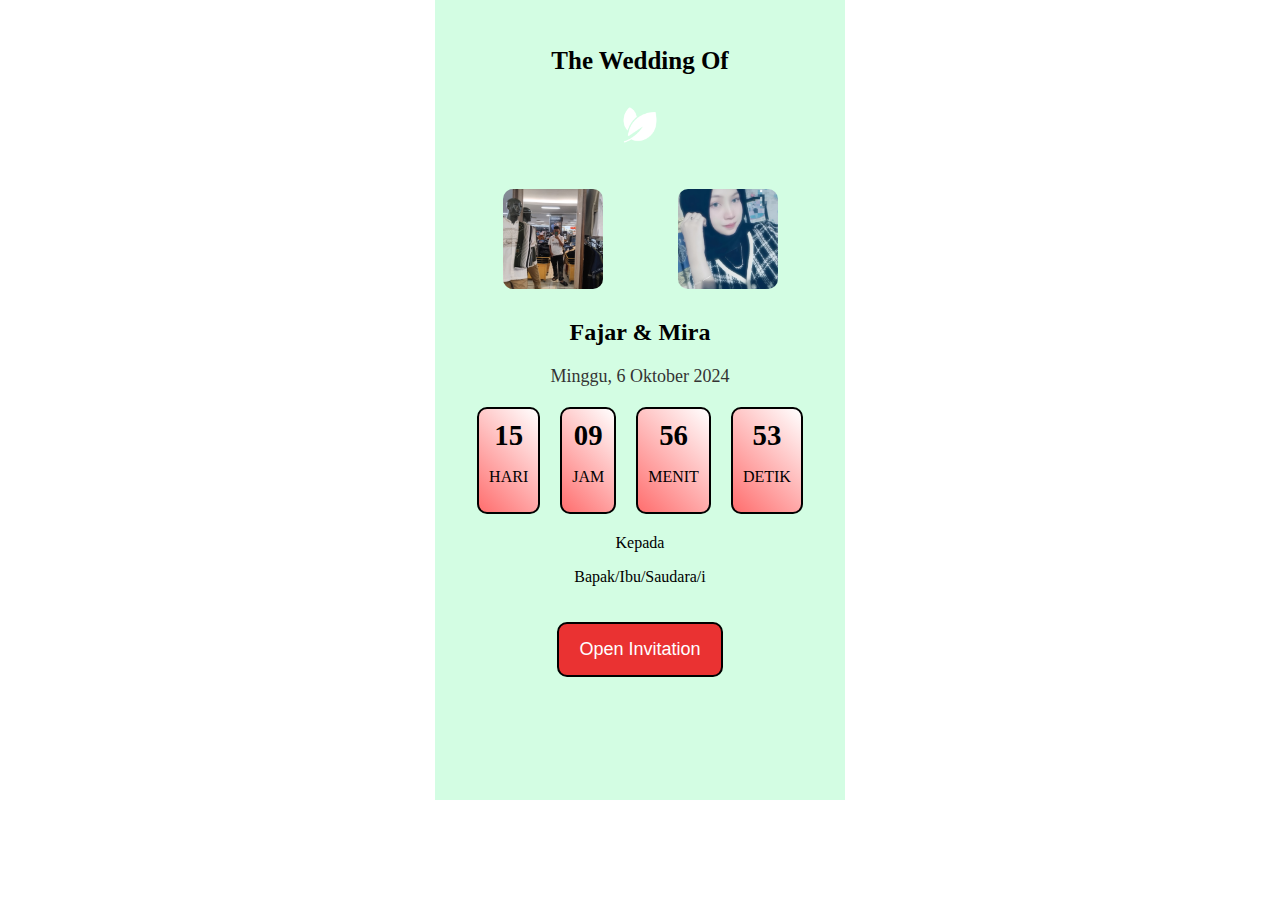
==== index.html @ bb4aae7b "aw my love" ====
<!DOCTYPE html>
<html lang="en">
<head>
    <meta charset="UTF-8">
    <meta name="viewport" content="width=device-width, initial-scale=1.0">
    <title>The Wedding</title>
    <link rel="stylesheet" href="style.css">
</head>
<body>

    <div class="phone-frame">
    <div class="container">
        <div class="header">
            <h1 class="title">The Wedding Of</h1>
            <div class="logo">
                <img src="leaf.png" alt="logo" />
            </div>
        </div>

      
        <div class="photos">
            <img src="WhatsApp Image 2024-09-07 at 23.09.25.jpeg" alt="Foto Mempelai Pria" class="photo groom-photo">
            <img src="POTO 12.jpeg" alt="Foto Mempelai Wanita" class="photo bride-photo">
        </div>

        
        <div class="couple">
            <h2>Fajar & Mira</h2>
            <p>Minggu, 6 Oktober 2024</p>
        </div>

        <div class="countdown">
            <div class="box">
                <span id="days">15</span>
                <p>HARI</p>
            </div>
            <div class="box">
                <span id="hours">09</span>
                <p>JAM</p>
            </div>
            <div class="box">
                <span id="minutes">56</span>
                <p>MENIT</p>
            </div>
            <div class="box">
                <span id="seconds">53</span>
                <p>DETIK</p>
            </div>
        </div>
       
        <div class="invitation">
            <p>Kepada</p>
            <p>Bapak/Ibu/Saudara/i</p>
            <div class="container">
                <button id="openInvitation" class="btn">Open Invitation</button> 
            </div>

<script>
   
    document.getElementById("openInvitation").onclick = function() {
      window.location.href = "halaman-utama.html";
    };
  </script>

</div>
<script src="script.js"></script>
</body>
</html>
---- style.css ----
body, html {
  overflow: hidden; /* Mencegah scrolling */
  height: -150%; /* Memastikan elemen mengambil seluruh tinggi viewport */
}


body {
    color: black;
    text-align: center;
    margin: 0;
    box-sizing: border-box;
    background-color: #ffffff; 
    box-sizing: border-box;
    display: flex;
    flex-direction: column;
    justify-content: center;
    align-items: center;
}

.phone-frame {
  width: 410vh; /* Sesuaikan agar responsif */
  max-width: 410px; /* Batas maksimum lebar */
  height: 100vh; /* Sesuaikan agar responsif */
  max-height: 800px; /* Batas maksimum tinggi */
  background-color: #d3fde3;
  position: relative;
}

.container {
    max-width: 400px;
    margin: 10px;
    padding: 20px;
}



.header {
    margin-bottom: 20px;
}

.title {
    font-size: 36px;
    color: black;
    margin-bottom: 10px;
}


.logo img {
    width: 40px;
    height: auto;
    margin: 10px 0;
}

.photos {
    display: flex;
    justify-content: space-around;
    margin-bottom: 20px;
}

.photo {
    width: 100px;
    height: 100px;
    border-radius: 10px;
    object-fit: cover;
    margin: 10px;
}

.couple {
    margin-bottom: 20px;
}

.couple h2 {
    font-size: 24px;
    font-weight: bold;
}

.couple p {
    font-size: 18px;
    color: #333;
}

.countdown {
  display: flex;
  justify-content: center;
  gap: 20px;
  margin: 20px 0;
}

.box {
  background: linear-gradient(45deg, #ff6e6e, #ffffff);
  border: 2px solid;
  padding: 10px;
  border-radius: 10px;
  text-align: center;
}

.box span {
  font-size: 1.8rem;
  font-weight: bold;
}

.container h1 {
    font-size: 25px;
    margin-bottom: 20px;
  }

  .btn {
    padding: 15px 20px;
    background-color: #ea3232;
    color: white;
    border: none;
    font-size: 18px;
    border-radius: 10px;
    cursor: pointer;
    border: 2px solid black;
    transition: background-color 0.3s ease;
    animation: bounce 2s infinite;
  }
  
  .btn:hover {
    background-color: #a7a7a7;
  }


  @media only screen and (max-width: 768px) {
    html {
      font-size: 80%
    }
  }
  @keyframes bounce {
    0%, 20%, 50%, 80%, 100% {
      transform: translateY(0);
    }
    40% {
      transform: translateY(-15px);
    }
    60% {
      transform: translateY(-10px);
    }
}
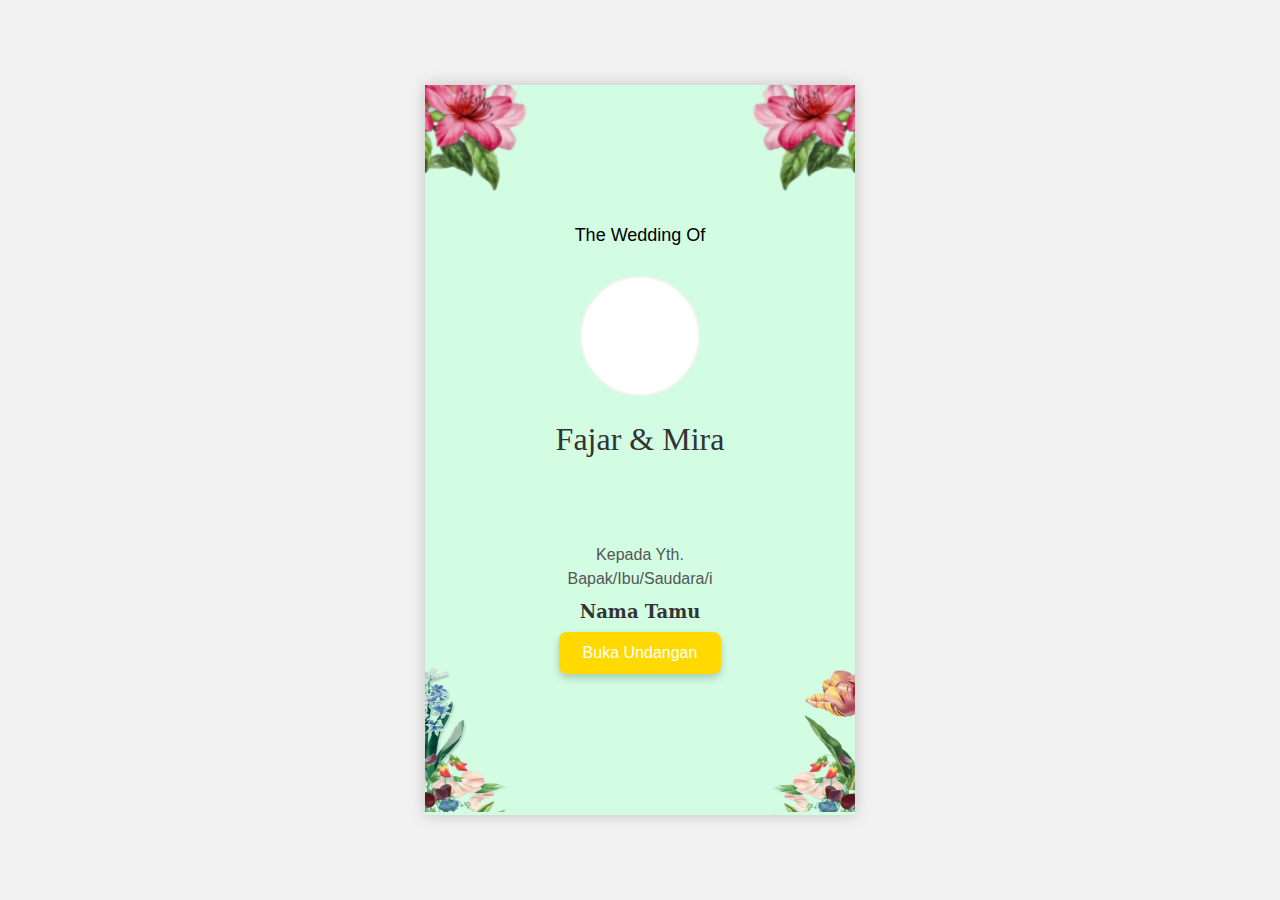
==== commit 5cbef5fe: "mantap ngab" ====
--- a/index.html
+++ b/index.html
@@ -1,68 +1,186 @@
 <!DOCTYPE html>
 <html lang="en">
 <head>
-    <meta charset="UTF-8">
-    <meta name="viewport" content="width=device-width, initial-scale=1.0">
-    <title>The Wedding</title>
-    <link rel="stylesheet" href="style.css">
+  <meta charset="UTF-8">
+  <meta name="viewport" content="width=device-width, initial-scale=1.0">
+  <title>Wedding Invitation</title>
+  <style>
+    /* Basic reset */
+    * {
+      margin: 0;
+      padding: 0;
+      box-sizing: border-box;
+    }
+
+    /* Centering the frame */
+    body {
+      display: flex;
+      justify-content: center;
+      align-items: center;
+      height: 100vh;
+      background-color: #f2f2f2;
+    }
+
+    /* iPhone 13 frame container */
+    .iphone-frame {
+      width: 430px;
+      height: 730px;
+      box-shadow: 0 0 15px rgba(0, 0, 0, 0.2);
+      background-color: white;
+      position: relative;
+      overflow: hidden;
+    }
+
+    /* Top notch of iPhone */
+    .iphone-notch {
+      position: absolute;
+      top: 0;
+      left: 50%;
+      transform: translateX(-50%);
+      width: 210px;
+      height: 30px;
+      background-color: black;
+      border-radius: 10px;
+      margin-top: 8px;
+    }
+
+    /* Invitation card styling */
+    .invitation-card {
+      width: 100%;
+      height: 100%;
+      background-color: #d3fde3;
+      display: flex;
+      flex-direction: column;
+      align-items: center;
+      padding: 40px 20px;
+      text-align: center;
+      font-family: 'Poppins', sans-serif;
+      color: #333;
+      position: relative;
+    }
+
+    /* Decorative flowers */
+    .flowers-top {
+      position: absolute;
+      top: -2px;
+      width: 100%;
+      display: flex;
+      justify-content: space-between;
+      padding: 1px 0px;
+    }
+
+    .flowers-top img {
+      width: 130px;
+      height: 130px;
+    }
+
+    /* Placeholder for image */
+    .photo-placeholder {
+      width: 120px;
+      height: 120px;
+      background-color: white;
+      border-radius: 50%;
+      margin-top: 40px;
+      margin-bottom: 20px;
+      border: 2px solid #f2f2f2;
+    }
+
+    /* Text styling */
+    h3 {
+      font-family: 'Poppins', sans-serif;
+      font-size: 18px;
+      margin-bottom: -10px;
+      color: #000000;
+      font-weight: 400;
+      margin-top: 100px;
+    }
+
+    h1 {
+      font-family: 'Inika';
+      font-size: 32px;
+      margin: 5px 0;
+      font-weight: 100;
+      color: #333;
+    }
+
+    p {
+      font-family: 'Poppins', sans-serif;
+      font-size: 16px;
+      line-height: 1.5;
+      color: #555;
+      margin: 10px 0;
+      margin-top: 80px;
+    }
+
+    /* Guest name style */
+    .guest-name {
+      font-family: 'Poppins', 'serif';
+      font-weight: bold;
+      font-size: 18px;
+      margin-top: -3px;
+      color: #333;
+    }
+
+    /* Button style */
+    .button {
+      background-color: #ffd900;
+      color: white;
+      padding: 12px 24px;
+      border: none;
+      border-radius: 8px;
+      font-size: 16px;
+      margin-top: -3px;
+      cursor: pointer;
+      text-decoration: none;
+      font-family: 'Poppins', sans-serif;
+      box-shadow: 0px 4px 8px rgba(0, 0, 0, 0.2);
+    }
+
+    .button:hover {
+      background-color: #a49191;
+    }
+
+    .flowers-bottom {
+      position: absolute;
+      bottom: 3px;
+      width: 100%;
+      display: flex;
+      justify-content: space-between;
+    }
+
+    .flowers-bottom img {
+      width: 120px;
+      height: 150px
+    }
+
+  </style>
 </head>
 <body>
+  <div class="iphone-frame">
+    <div class="iphone-notch"></div>
+    <div class="invitation-card">
+      <div class="flowers-top">
+        <!-- Top flowers can be images with floral decorations -->
+        <img src="flower-top-left.png" alt="flower">
+        <img src="flower-top-right.png" alt="flower">
+      </div>
+      
+      <h3>The Wedding Of</h3>
+      <div class="photo-placeholder"></div>
+      <h1>Fajar & Mira</h1>
+      
+      <p>Kepada Yth.<br>
+        Bapak/Ibu/Saudara/i</p>
+      <p class="guest-name">Nama Tamu</p>
+      
+      <a href="halaman-utama.html" class="button">Buka Undangan</a>
+    </div>
 
-    <div class="phone-frame">
-    <div class="container">
-        <div class="header">
-            <h1 class="title">The Wedding Of</h1>
-            <div class="logo">
-                <img src="leaf.png" alt="logo" />
-            </div>
-        </div>
-
-      
-        <div class="photos">
-            <img src="WhatsApp Image 2024-09-07 at 23.09.25.jpeg" alt="Foto Mempelai Pria" class="photo groom-photo">
-            <img src="POTO 12.jpeg" alt="Foto Mempelai Wanita" class="photo bride-photo">
-        </div>
-
-        
-        <div class="couple">
-            <h2>Fajar & Mira</h2>
-            <p>Minggu, 6 Oktober 2024</p>
-        </div>
-
-        <div class="countdown">
-            <div class="box">
-                <span id="days">15</span>
-                <p>HARI</p>
-            </div>
-            <div class="box">
-                <span id="hours">09</span>
-                <p>JAM</p>
-            </div>
-            <div class="box">
-                <span id="minutes">56</span>
-                <p>MENIT</p>
-            </div>
-            <div class="box">
-                <span id="seconds">53</span>
-                <p>DETIK</p>
-            </div>
-        </div>
-       
-        <div class="invitation">
-            <p>Kepada</p>
-            <p>Bapak/Ibu/Saudara/i</p>
-            <div class="container">
-                <button id="openInvitation" class="btn">Open Invitation</button> 
-            </div>
-
-<script>
-   
-    document.getElementById("openInvitation").onclick = function() {
-      window.location.href = "halaman-utama.html";
-    };
-  </script>
-
-</div>
-<script src="script.js"></script>
+    <!-- Move flowers-bottom outside of invitation-card to avoid overlapping the button -->
+    <div class="flowers-bottom">
+      <img src="flower-bottom-left.png" alt="flower">
+      <img src="flower bottom-right.png" alt="flower">
+    </div>
+  </div>
 </body>
 </html>
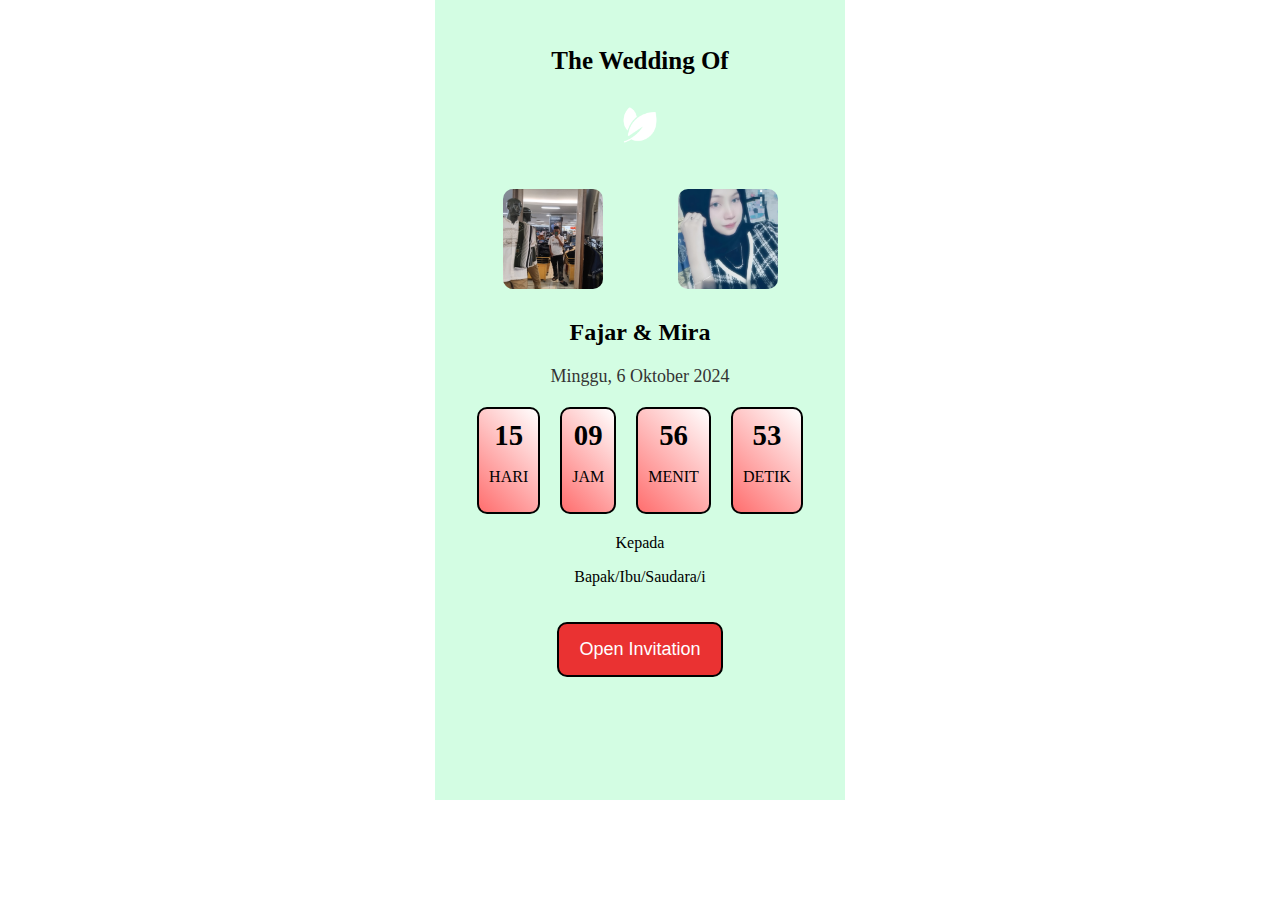
==== commit c96973b0: "ya pulang" ====
--- a/index.html
+++ b/index.html
@@ -1,186 +1,68 @@
 <!DOCTYPE html>
 <html lang="en">
 <head>
-  <meta charset="UTF-8">
-  <meta name="viewport" content="width=device-width, initial-scale=1.0">
-  <title>Wedding Invitation</title>
-  <style>
-    /* Basic reset */
-    * {
-      margin: 0;
-      padding: 0;
-      box-sizing: border-box;
-    }
-
-    /* Centering the frame */
-    body {
-      display: flex;
-      justify-content: center;
-      align-items: center;
-      height: 100vh;
-      background-color: #f2f2f2;
-    }
-
-    /* iPhone 13 frame container */
-    .iphone-frame {
-      width: 430px;
-      height: 730px;
-      box-shadow: 0 0 15px rgba(0, 0, 0, 0.2);
-      background-color: white;
-      position: relative;
-      overflow: hidden;
-    }
-
-    /* Top notch of iPhone */
-    .iphone-notch {
-      position: absolute;
-      top: 0;
-      left: 50%;
-      transform: translateX(-50%);
-      width: 210px;
-      height: 30px;
-      background-color: black;
-      border-radius: 10px;
-      margin-top: 8px;
-    }
-
-    /* Invitation card styling */
-    .invitation-card {
-      width: 100%;
-      height: 100%;
-      background-color: #d3fde3;
-      display: flex;
-      flex-direction: column;
-      align-items: center;
-      padding: 40px 20px;
-      text-align: center;
-      font-family: 'Poppins', sans-serif;
-      color: #333;
-      position: relative;
-    }
-
-    /* Decorative flowers */
-    .flowers-top {
-      position: absolute;
-      top: -2px;
-      width: 100%;
-      display: flex;
-      justify-content: space-between;
-      padding: 1px 0px;
-    }
-
-    .flowers-top img {
-      width: 130px;
-      height: 130px;
-    }
-
-    /* Placeholder for image */
-    .photo-placeholder {
-      width: 120px;
-      height: 120px;
-      background-color: white;
-      border-radius: 50%;
-      margin-top: 40px;
-      margin-bottom: 20px;
-      border: 2px solid #f2f2f2;
-    }
-
-    /* Text styling */
-    h3 {
-      font-family: 'Poppins', sans-serif;
-      font-size: 18px;
-      margin-bottom: -10px;
-      color: #000000;
-      font-weight: 400;
-      margin-top: 100px;
-    }
-
-    h1 {
-      font-family: 'Inika';
-      font-size: 32px;
-      margin: 5px 0;
-      font-weight: 100;
-      color: #333;
-    }
-
-    p {
-      font-family: 'Poppins', sans-serif;
-      font-size: 16px;
-      line-height: 1.5;
-      color: #555;
-      margin: 10px 0;
-      margin-top: 80px;
-    }
-
-    /* Guest name style */
-    .guest-name {
-      font-family: 'Poppins', 'serif';
-      font-weight: bold;
-      font-size: 18px;
-      margin-top: -3px;
-      color: #333;
-    }
-
-    /* Button style */
-    .button {
-      background-color: #ffd900;
-      color: white;
-      padding: 12px 24px;
-      border: none;
-      border-radius: 8px;
-      font-size: 16px;
-      margin-top: -3px;
-      cursor: pointer;
-      text-decoration: none;
-      font-family: 'Poppins', sans-serif;
-      box-shadow: 0px 4px 8px rgba(0, 0, 0, 0.2);
-    }
-
-    .button:hover {
-      background-color: #a49191;
-    }
-
-    .flowers-bottom {
-      position: absolute;
-      bottom: 3px;
-      width: 100%;
-      display: flex;
-      justify-content: space-between;
-    }
-
-    .flowers-bottom img {
-      width: 120px;
-      height: 150px
-    }
-
-  </style>
+    <meta charset="UTF-8">
+    <meta name="viewport" content="width=device-width, initial-scale=1.0">
+    <title>The Wedding</title>
+    <link rel="stylesheet" href="style.css">
 </head>
 <body>
-  <div class="iphone-frame">
-    <div class="iphone-notch"></div>
-    <div class="invitation-card">
-      <div class="flowers-top">
-        <!-- Top flowers can be images with floral decorations -->
-        <img src="flower-top-left.png" alt="flower">
-        <img src="flower-top-right.png" alt="flower">
-      </div>
+
+    <div class="phone-frame">
+    <div class="container">
+        <div class="header">
+            <h1 class="title">The Wedding Of</h1>
+            <div class="logo">
+                <img src="leaf.png" alt="logo" />
+            </div>
+        </div>
+
       
-      <h3>The Wedding Of</h3>
-      <div class="photo-placeholder"></div>
-      <h1>Fajar & Mira</h1>
-      
-      <p>Kepada Yth.<br>
-        Bapak/Ibu/Saudara/i</p>
-      <p class="guest-name">Nama Tamu</p>
-      
-      <a href="halaman-utama.html" class="button">Buka Undangan</a>
-    </div>
+        <div class="photos">
+            <img src="WhatsApp Image 2024-09-07 at 23.09.25.jpeg" alt="Foto Mempelai Pria" class="photo groom-photo">
+            <img src="POTO 12.jpeg" alt="Foto Mempelai Wanita" class="photo bride-photo">
+        </div>
 
-    <!-- Move flowers-bottom outside of invitation-card to avoid overlapping the button -->
-    <div class="flowers-bottom">
-      <img src="flower-bottom-left.png" alt="flower">
-      <img src="flower bottom-right.png" alt="flower">
-    </div>
-  </div>
+        
+        <div class="couple">
+            <h2>Fajar & Mira</h2>
+            <p>Minggu, 6 Oktober 2024</p>
+        </div>
+
+        <div class="countdown">
+            <div class="box">
+                <span id="days">15</span>
+                <p>HARI</p>
+            </div>
+            <div class="box">
+                <span id="hours">09</span>
+                <p>JAM</p>
+            </div>
+            <div class="box">
+                <span id="minutes">56</span>
+                <p>MENIT</p>
+            </div>
+            <div class="box">
+                <span id="seconds">53</span>
+                <p>DETIK</p>
+            </div>
+        </div>
+       
+        <div class="invitation">
+            <p>Kepada</p>
+            <p>Bapak/Ibu/Saudara/i</p>
+            <div class="container">
+                <button id="openInvitation" class="btn">Open Invitation</button> 
+            </div>
+
+<script>
+   
+    document.getElementById("openInvitation").onclick = function() {
+      window.location.href = "halaman-utama.html";
+    };
+  </script>
+
+</div>
+<script src="script.js"></script>
 </body>
-</html>
+</html>--- a/style.css
+++ b/style.css
@@ -0,0 +1,140 @@
+body, html {
+  overflow: hidden; /* Mencegah scrolling */
+  height: -150%; /* Memastikan elemen mengambil seluruh tinggi viewport */
+}
+
+
+body {
+    color: black;
+    text-align: center;
+    margin: 0;
+    box-sizing: border-box;
+    background-color: #ffffff; 
+    box-sizing: border-box;
+    display: flex;
+    flex-direction: column;
+    justify-content: center;
+    align-items: center;
+}
+
+.phone-frame {
+  width: 410vh; /* Sesuaikan agar responsif */
+  max-width: 410px; /* Batas maksimum lebar */
+  height: 100vh; /* Sesuaikan agar responsif */
+  max-height: 800px; /* Batas maksimum tinggi */
+  background-color: #d3fde3;
+  position: relative;
+}
+
+.container {
+    max-width: 400px;
+    margin: 10px;
+    padding: 20px;
+}
+
+
+
+.header {
+    margin-bottom: 20px;
+}
+
+.title {
+    font-size: 36px;
+    color: black;
+    margin-bottom: 10px;
+}
+
+
+.logo img {
+    width: 40px;
+    height: auto;
+    margin: 10px 0;
+}
+
+.photos {
+    display: flex;
+    justify-content: space-around;
+    margin-bottom: 20px;
+}
+
+.photo {
+    width: 100px;
+    height: 100px;
+    border-radius: 10px;
+    object-fit: cover;
+    margin: 10px;
+}
+
+.couple {
+    margin-bottom: 20px;
+}
+
+.couple h2 {
+    font-size: 24px;
+    font-weight: bold;
+}
+
+.couple p {
+    font-size: 18px;
+    color: #333;
+}
+
+.countdown {
+  display: flex;
+  justify-content: center;
+  gap: 20px;
+  margin: 20px 0;
+}
+
+.box {
+  background: linear-gradient(45deg, #ff6e6e, #ffffff);
+  border: 2px solid;
+  padding: 10px;
+  border-radius: 10px;
+  text-align: center;
+}
+
+.box span {
+  font-size: 1.8rem;
+  font-weight: bold;
+}
+
+.container h1 {
+    font-size: 25px;
+    margin-bottom: 20px;
+  }
+
+  .btn {
+    padding: 15px 20px;
+    background-color: #ea3232;
+    color: white;
+    border: none;
+    font-size: 18px;
+    border-radius: 10px;
+    cursor: pointer;
+    border: 2px solid black;
+    transition: background-color 0.3s ease;
+    animation: bounce 2s infinite;
+  }
+  
+  .btn:hover {
+    background-color: #a7a7a7;
+  }
+
+
+  @media only screen and (max-width: 768px) {
+    html {
+      font-size: 80%
+    }
+  }
+  @keyframes bounce {
+    0%, 20%, 50%, 80%, 100% {
+      transform: translateY(0);
+    }
+    40% {
+      transform: translateY(-15px);
+    }
+    60% {
+      transform: translateY(-10px);
+    }
+}
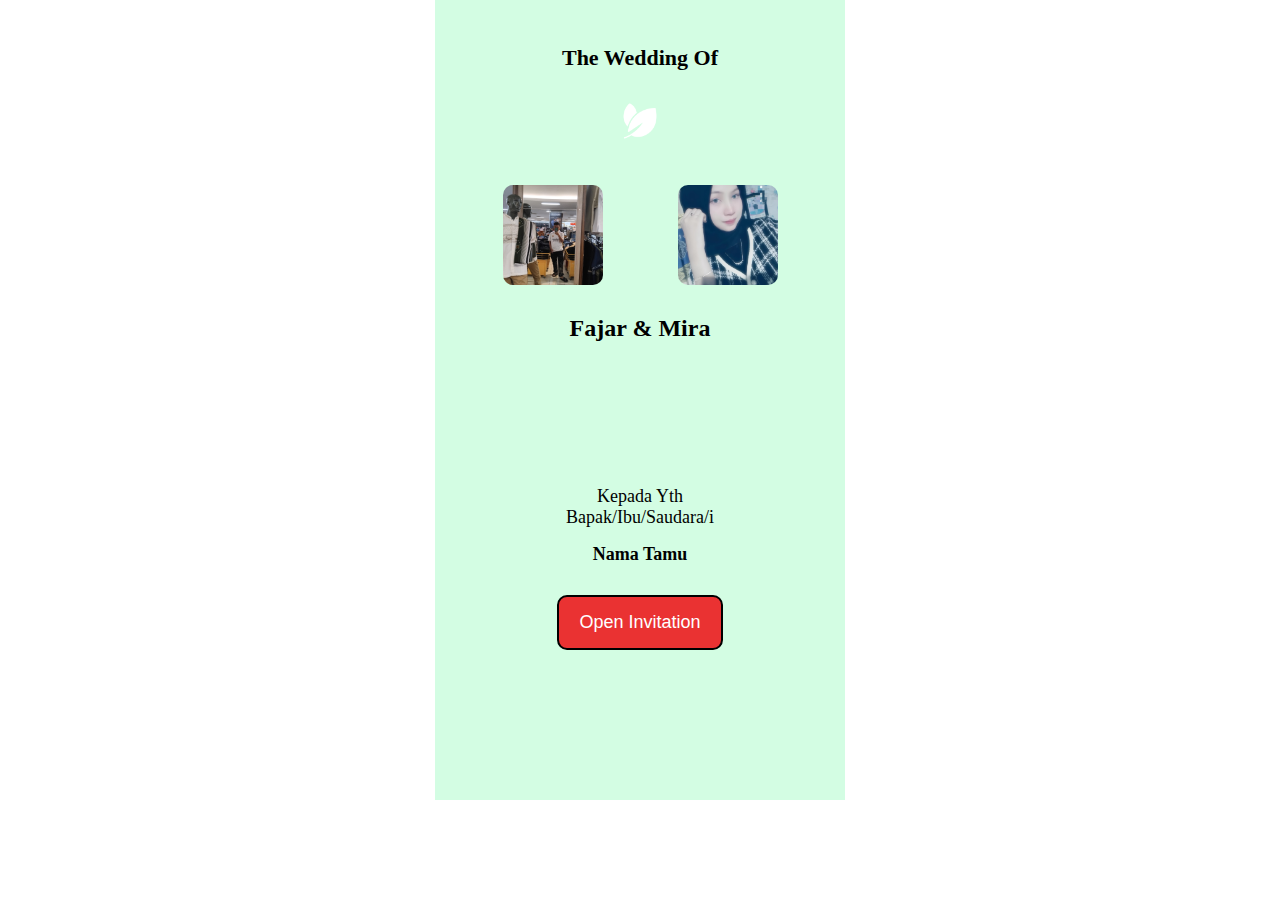
==== commit e89b86a9: "kiw kiw" ====
--- a/index.html
+++ b/index.html
@@ -26,31 +26,12 @@
         
         <div class="couple">
             <h2>Fajar & Mira</h2>
-            <p>Minggu, 6 Oktober 2024</p>
         </div>
 
-        <div class="countdown">
-            <div class="box">
-                <span id="days">15</span>
-                <p>HARI</p>
-            </div>
-            <div class="box">
-                <span id="hours">09</span>
-                <p>JAM</p>
-            </div>
-            <div class="box">
-                <span id="minutes">56</span>
-                <p>MENIT</p>
-            </div>
-            <div class="box">
-                <span id="seconds">53</span>
-                <p>DETIK</p>
-            </div>
-        </div>
-       
+      
         <div class="invitation">
-            <p>Kepada</p>
-            <p>Bapak/Ibu/Saudara/i</p>
+            <div class="greeting">Kepada Yth <br>Bapak/Ibu/Saudara/i</div>
+            <div class="guest-name">Nama Tamu</div>
             <div class="container">
                 <button id="openInvitation" class="btn">Open Invitation</button> 
             </div>
--- a/style.css
+++ b/style.css
@@ -18,10 +18,10 @@
 }
 
 .phone-frame {
-  width: 410vh; /* Sesuaikan agar responsif */
-  max-width: 410px; /* Batas maksimum lebar */
-  height: 100vh; /* Sesuaikan agar responsif */
-  max-height: 800px; /* Batas maksimum tinggi */
+  width: 410vh; 
+  max-width: 410px; 
+  height: 100vh; 
+  max-height: 800px;
   background-color: #d3fde3;
   position: relative;
 }
@@ -79,30 +79,32 @@
     color: #333;
 }
 
-.countdown {
-  display: flex;
-  justify-content: center;
-  gap: 20px;
-  margin: 20px 0;
-}
-
-.box {
-  background: linear-gradient(45deg, #ff6e6e, #ffffff);
-  border: 2px solid;
-  padding: 10px;
-  border-radius: 10px;
-  text-align: center;
-}
-
 .box span {
   font-size: 1.8rem;
   font-weight: bold;
 }
 
 .container h1 {
-    font-size: 25px;
+    font-size: 22px;
     margin-bottom: 20px;
+    font-family: 'inika',serif;
   }
+
+  .invitation {
+    text-align: center;
+}
+
+.greeting {
+    margin-top: 9rem;
+    font-size: 18px;
+}
+
+.guest-name {
+    font-weight: bold;
+   font-size: 18px;
+   margin-top: 1rem;
+}
+
 
   .btn {
     padding: 15px 20px;
